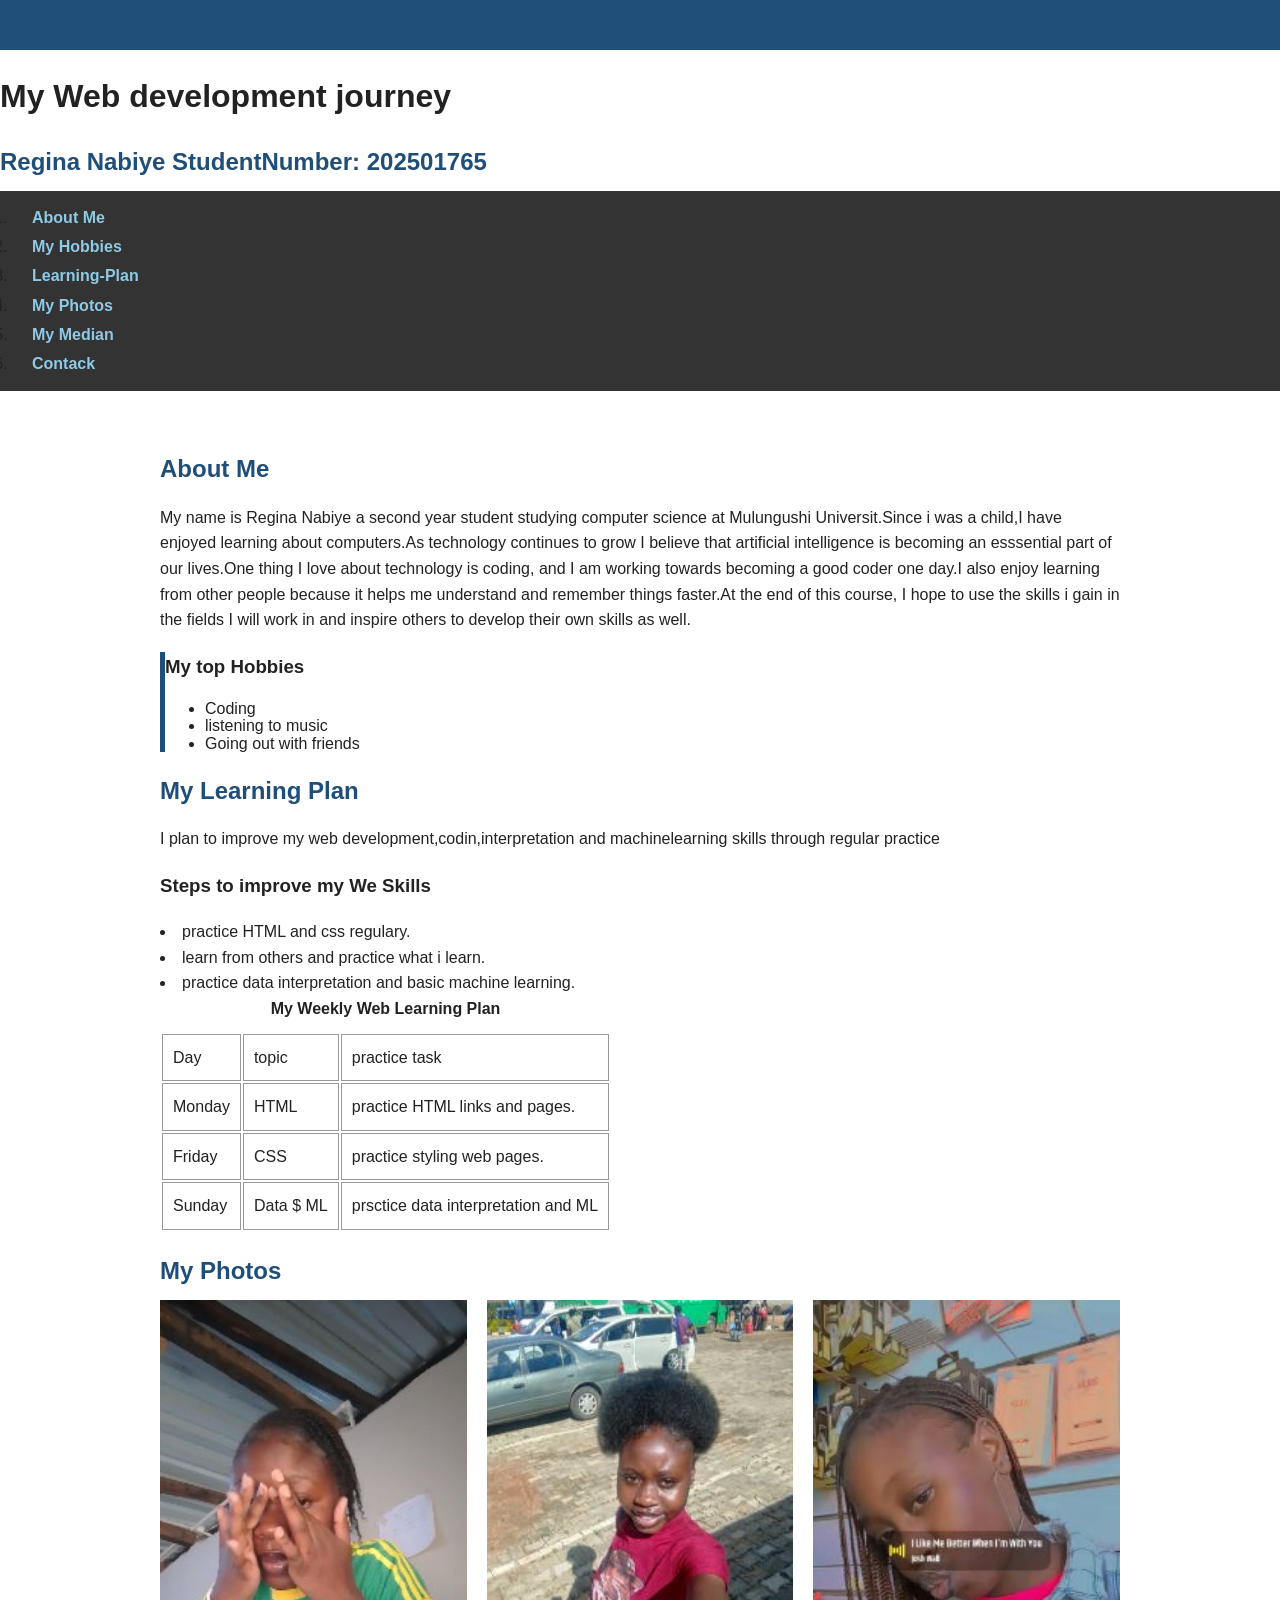
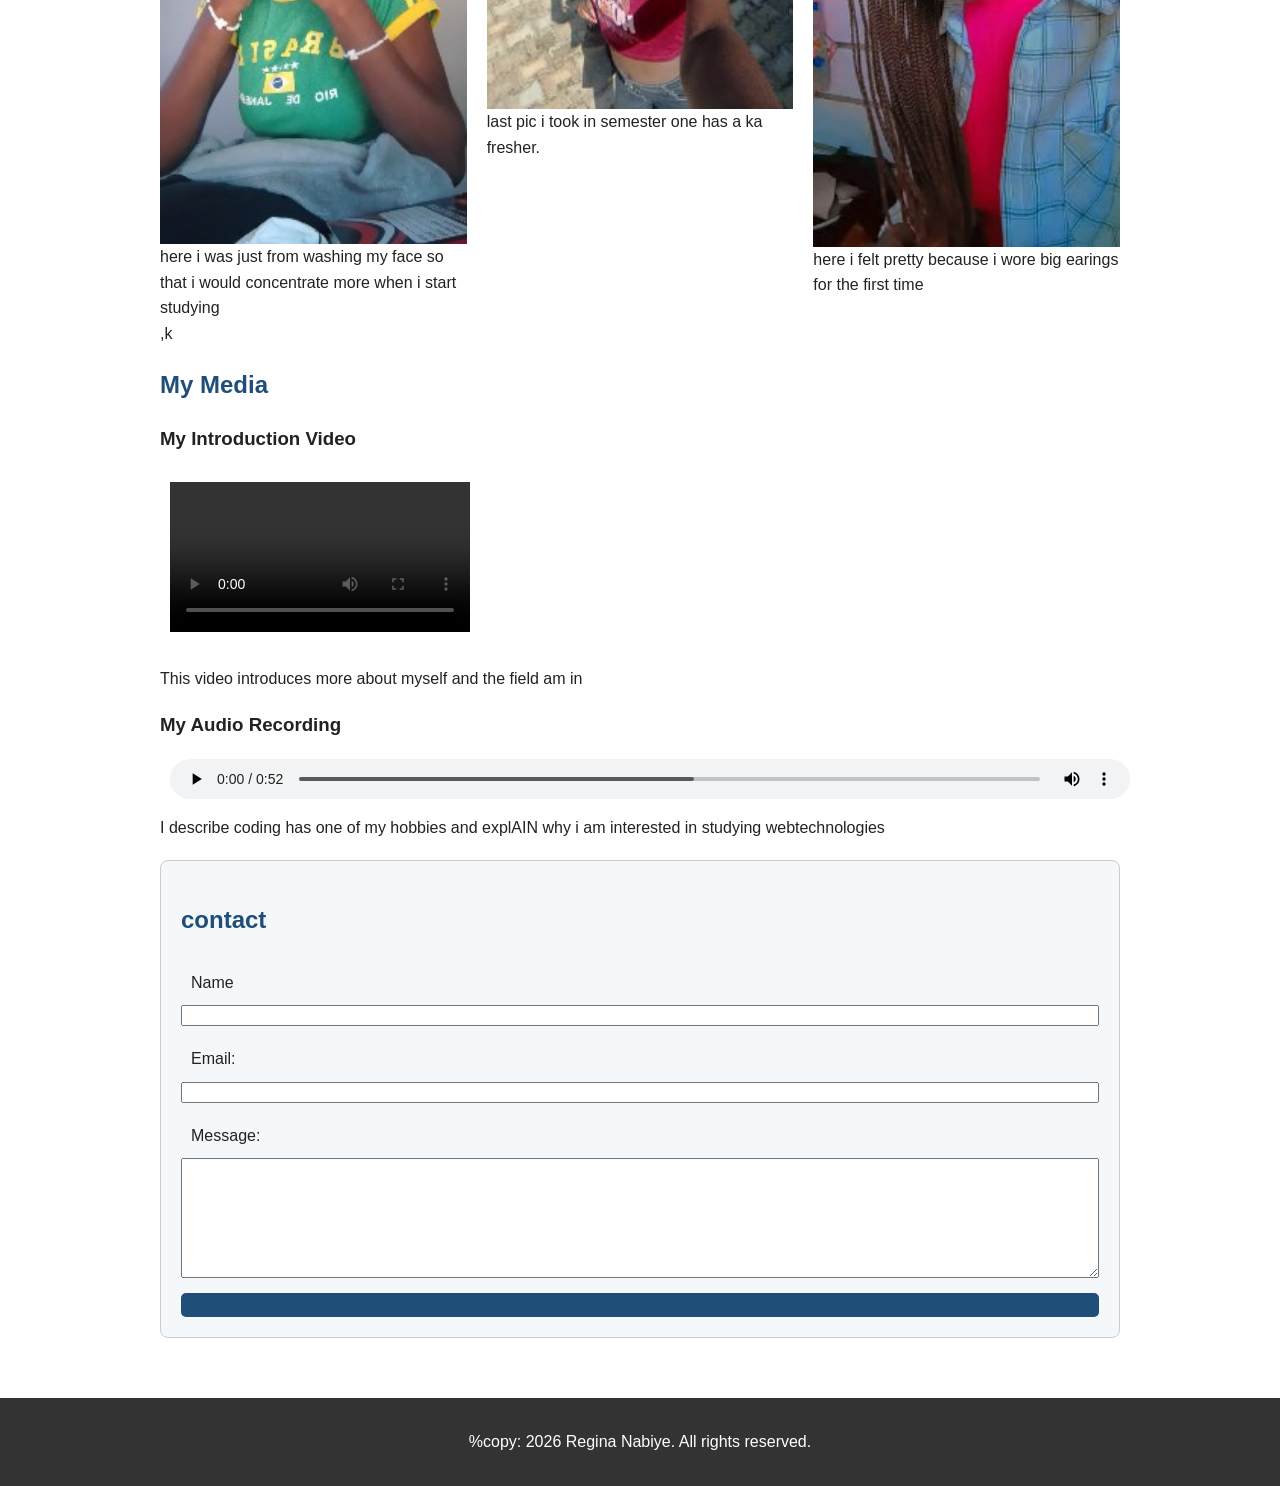
==== index.html @ 2ea80d38 "initial commit" ====
<!DOCTYPE html>
<html lang="en">
<head>
    <meta charset=""UTF-8">
    <meta name=""Viewport" content=""width=device-width,initial-scale=1.0">

    <title>my first website page</title>

    <link rel="stylesheet" href="css/styles.css">
</head>
<body>
    <header>
        
    </header>
    <h1>My Web development journey</h1>
    <h2>Regina Nabiye  StudentNumber: 202501765</h2>
    <nav>
        <ul>
        <li><a href="#about">About Me</a></li>
        <li><a href="#hobbies">My Hobbies</a></li>
        <li><a href="#learning-Plan">Learning-Plan</a></li>
        <li><a href="#photos">My Photos</a></li>
        <li><a href="#media">My Median</a></li>
        <li><a href="#contact">Contack</a></li>
        </ul>
    </nav>

    <main>
        <section class="content-section" id="about">
            <h2>About Me</h2>
            <p>
                
                My name is Regina Nabiye a second year student studying computer science at Mulungushi Universit.Since i was a child,I have enjoyed learning about computers.As technology continues to grow
                I believe that artificial intelligence is becoming an esssential part of our lives.One thing I love about technology is coding, and I am working towards becoming  a good coder one day.I also 
                enjoy learning from other people because it helps me understand and remember things faster.At the end of this course, I hope to use the skills i gain in the fields I will work in and inspire 
                others to develop their own  skills as well.
            </p>
        </section>

        <section class="content-section" id="hobbies">
             <h3>My top Hobbies</h3>
             <ul>
               <li>Coding</li>
               <li>listening to music</li>
               <li>Going out with friends</li>
             </ul>
        </section>

        <section class="content-section" id="learning-plan">
            <h2>My Learning Plan</h2>
            <p>
                I plan to improve my web development,codin,interpretation and machinelearning skills through regular practice
            </p>

            <h3>Steps to improve my We Skills</h3>
            <lo>
                <li>practice HTML and css regulary.</li>
                <li>learn from others and practice what i learn.</li>
                <li>practice data interpretation and basic machine learning.</li>
            </lo>

            <table>
                <caption>My Weekly Web Learning Plan</caption>
                <tr>
                    <td>Day</th>
                    <td>topic</th>
                    <td>practice task</th>
                </tr>

                <tr>
                    <td>Monday</th>
                    <td>HTML</th>
                    <td>practice HTML links and pages.</th>
                </tr>

                <tr>
                    <td>Friday</td>
                    <td>CSS</td>
                    <td>practice styling web pages.</td>
                </tr>

                <tr>
                    <td>Sunday</td>
                    <td>Data $ ML</td>
                    <td>prsctice data interpretation and ML</td>
                </tr>
            </table>
        </section>

        <section class="content-section" id="photos">
            <h2>My Photos</h2>

            <div class="photo-gallery">
                <figure>
                    <img src="images/pic1.jpg" 
                    alt="reparing>" 
                  
                    <figcaption>
                        here i was just from washing  my face so that i would concentrate more when i start studying
                    </figcaption>
                </figure>

                <figure>
                    <img src="images/pic2.jpg" 
                    alt="reparing>" 
                    <figcaption>
                        last pic i took in semester one has a ka fresher.
                    </figcaption>
                </figure>

                <figure>
                    <img src="images/pic3.jpg" 
                    alt="reparing>" 
                    <figcaption>
                       here i felt pretty because i wore big earings for the first time
                    </figcaption>
                </figure>
            </div>
            </h2>,k
        </section>

        <section class="contect-section" id="media">
            <h2>My Media</h2>

            <h3>My Introduction Video</h3>
            <video controls>
                <source src="videos/video.mp4" 
                type="video/mp4">
                your browser does not support the video element.
            </video>

            <p>This video introduces more about myself and the field am in</p>

            <h3>My Audio Recording</h3>
            <audio controls style="display:block; width:100%; height: 40px;">
               <source src="videos/audio.mp3" 
               >
            </audio>

            <p>I describe coding has one of my hobbies and explAIN why i am interested in studying webtechnologies</p>
        </section>

        <section class="contact-section" id="contact">
            <h2>contact</h2>
             
            <form action="#" method="post">
                <label for="name">Name</label>
                
                <input type="text" 
                id="name" 
                name="name"
                required>
                
                <label for="email">Email:</label>

                <input type="email" 
                id="email" 
                name="email" 
                required>

                <label for="message">Message:</label>

                <textarea id="message" 
                name="message" 
                required>
                </textarea>
                 <button type="submit"></button>
                </form>
        </section>
    </main>

    <footer>
        <p>
            %copy: 2026 Regina Nabiye. All rights reserved.
        </p>
    </footer>
</body>
</html>
---- css/styles.css ----
*{
    box-sizing: border-box;
}
body{
    font-family: Arial, sans-serif;
    line-height:1.6;
    margin: 0;
    padding: 0;
    background-color: #ffffff;
    color: #222222;
}
header{
    background-color: #1f4e79;
    color: whilte;
    text-align: centre;
    padding: 25px;
    margin-bottom: 10px;
}

h1 {
    font-size: 32px;
    margin-bottom: 0;
}

h2 {
    color: #1f4e79;
    margin-bottom: 10px;
}

nav {
     background-color: #333333;
     padding: 12px;
     text-align: left;
    
}

nav ul{
    list-style-type: name;
    margin: 0;
    padding: 0;

}
nav a{
    color: #8ecae6;
    text-decoration: none;
    padding: 6px 10px;
    font-weight: bold;
}

nav li {
    display: white;
    text-decoration: none;
    padding: 6px 10px;
}
nav a:hover,
nav a:focus{
    text-decoration: underline;
    background-color: #3f;;
}

main{
    max-width: 1000px;
    margin: 20px auto;
    padding: 20px;
}

.contact-section{
    background-color: #f4f8fb;
    padding: 20px;
    margin: 20px 0;
    border:1px solid #cccccc;
    border-radius: 8px;
}

#hobbies {
    border-left: 5px solid #1f4e79;
}

ol,
ul {
    line-height: 1.08;
}
.photo-gallery{
    display: flex;
    flex-wrap: wrap;
    gap: 20px;
}
.photo-gallery figure{
    margin: 0;
    flex: 1 1 30%;
    min-width: 0;
}

.photo-gallry figcaption{
    text-align: center;
    margin-top: 8px;
}
.photo-gallery img {
    width: 100%;
    max-width: 100%;
    height: auto;
    display: block;
}

video,
audio {
    max-width: 100%;
    height: auto;
    margin: 10px;
}

tables {
    width: 100%;
    border-collapse: collapse;
    margin-top: 15px;
}

th,
td {
    border: 1px solid #999999;
    padding: 10px;
    text-align:left;
}

th{
    background-color: #1f4e79;
    color: white;
}

caption {
    font-weight: bold;
    margin-bottom: 10px;
}

form{
    display: flex;
    flex-direction: column;
}

label {
    margin-top: 10px;
    padding: 10px;
    border-radius: 4px;
    font-size;
}

textarea {
    min-height: 120px;
    resize: vertical;
}

button {
    background-color: #1f4e79;
    color: white;
    padding: 12px 20px;
    margin-top: 15px;
    border: none;
    border-radius: 5px;
    cursor: pointer;
    font-size: 16px;
}

button:hover {
    background-color: #163a5a; 
}

footer{
    background-color: #333333;
    color: white;
    text-align: center;
    padding: 15px;
    margin-top: 20px;
}

@media (max-width: 600px){
    main{
        padding: 10px;
        margin: 10px auto;
    }
    header {
        padding: 20px 10px;

    }
    h1 {
        font-size: 26px;
    }
    navli {
        display: block;
        margin: 8px 0;
    }
    .content-section{
        padding:15px;
        margin: 15px 0;
    }
    th,td{
        padding: 7px;
        font-size: 14px;
    }
}
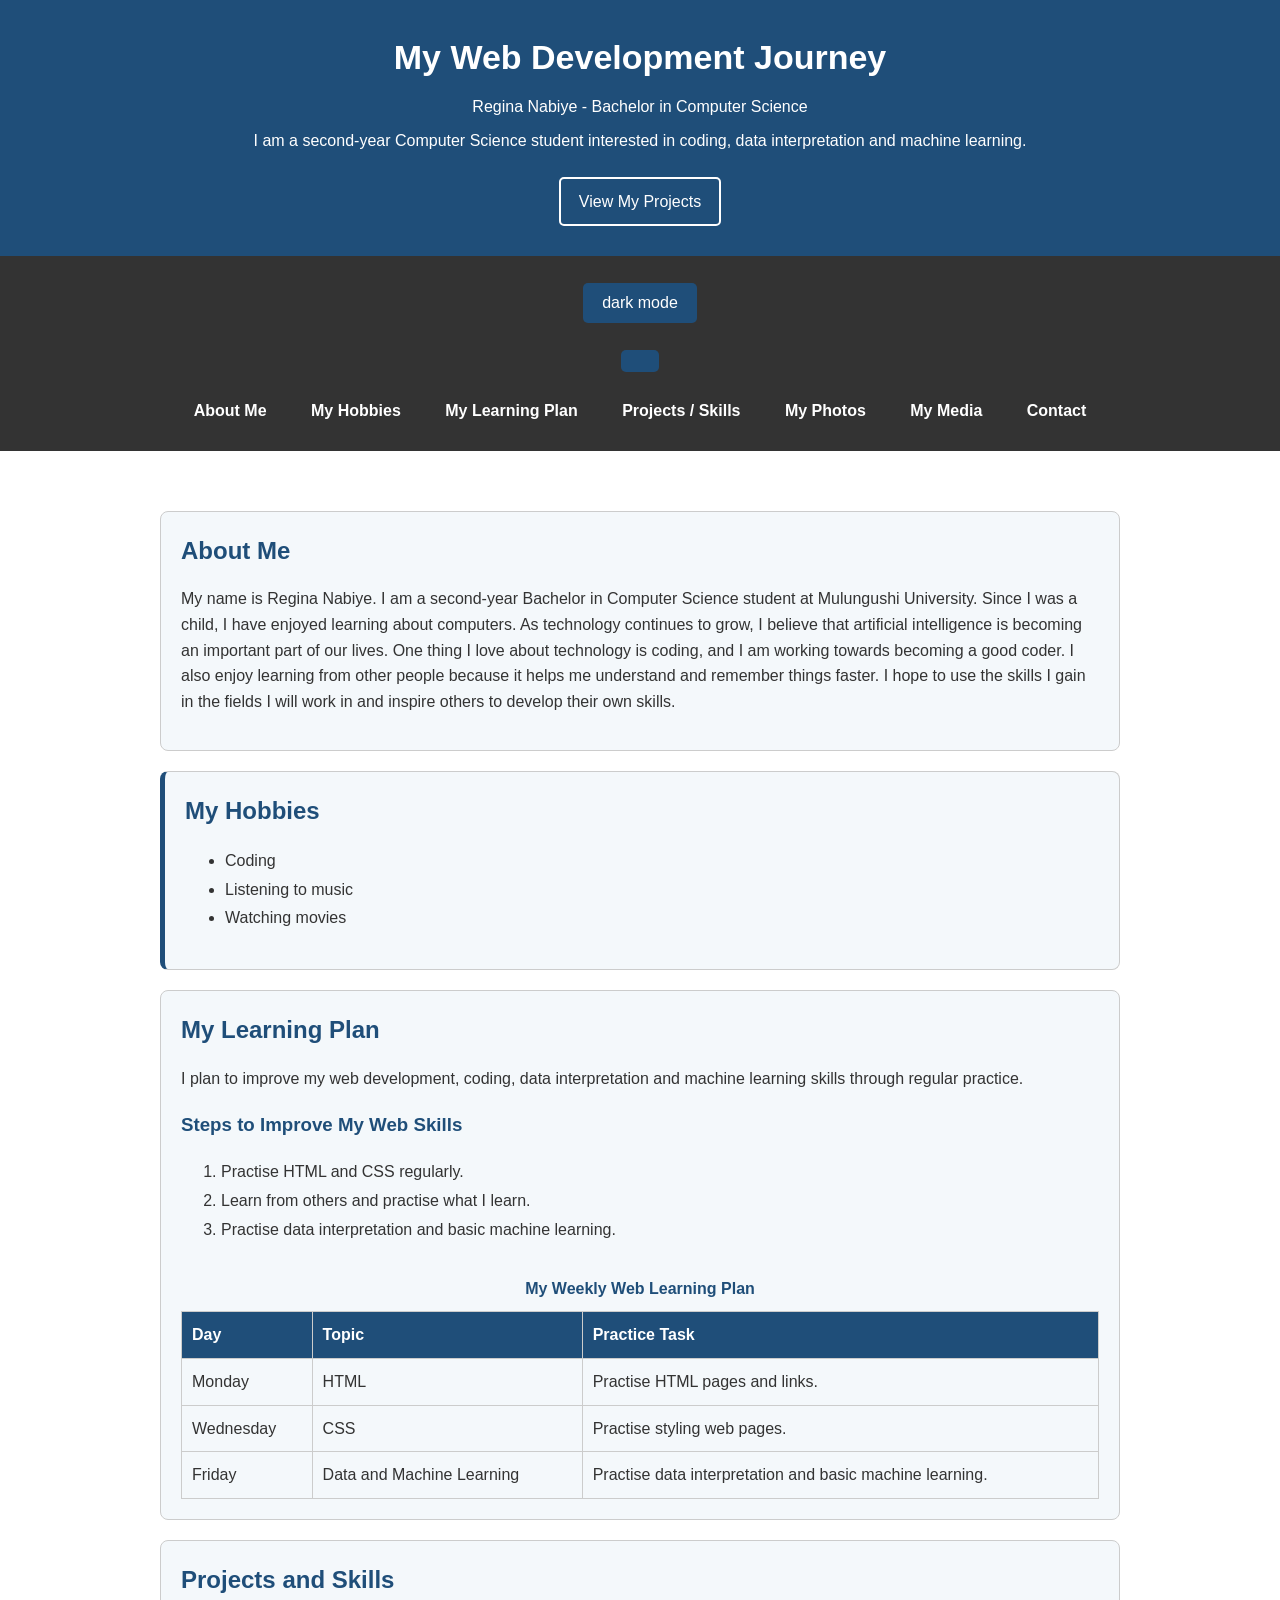
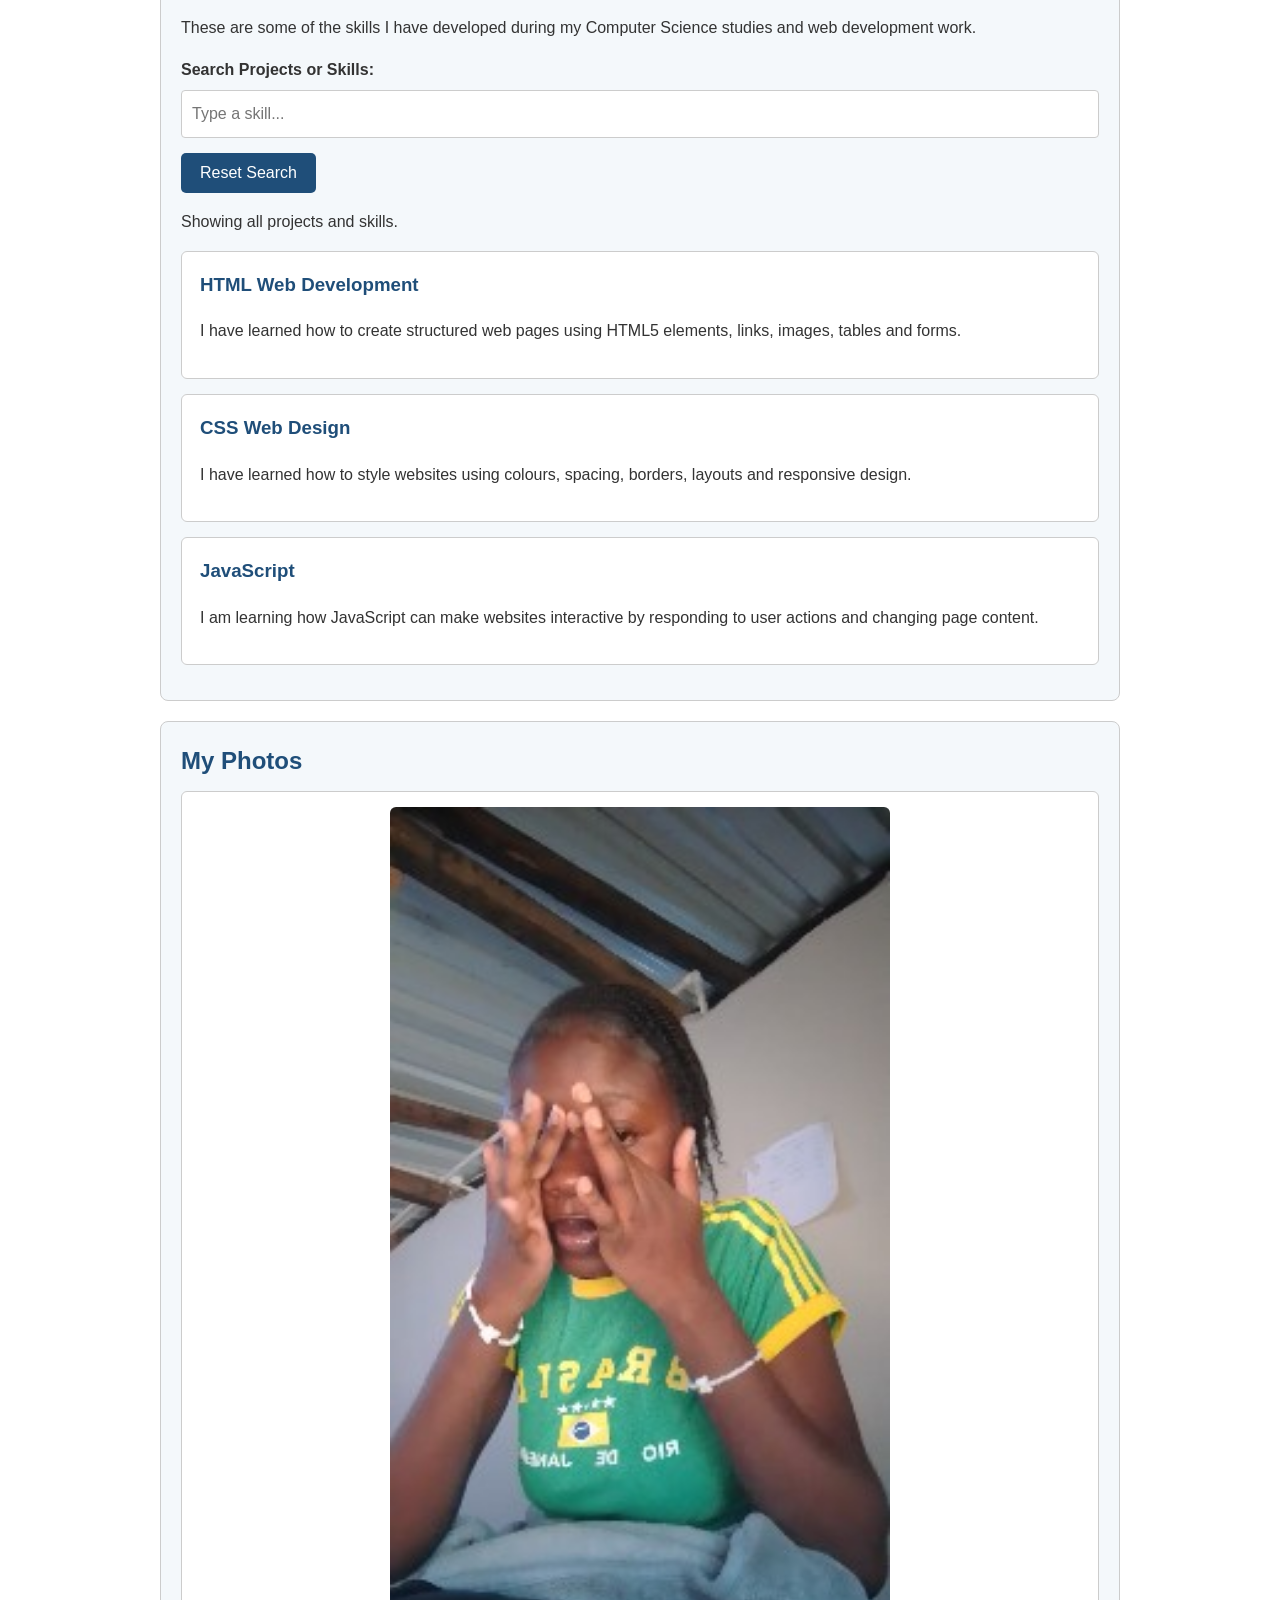
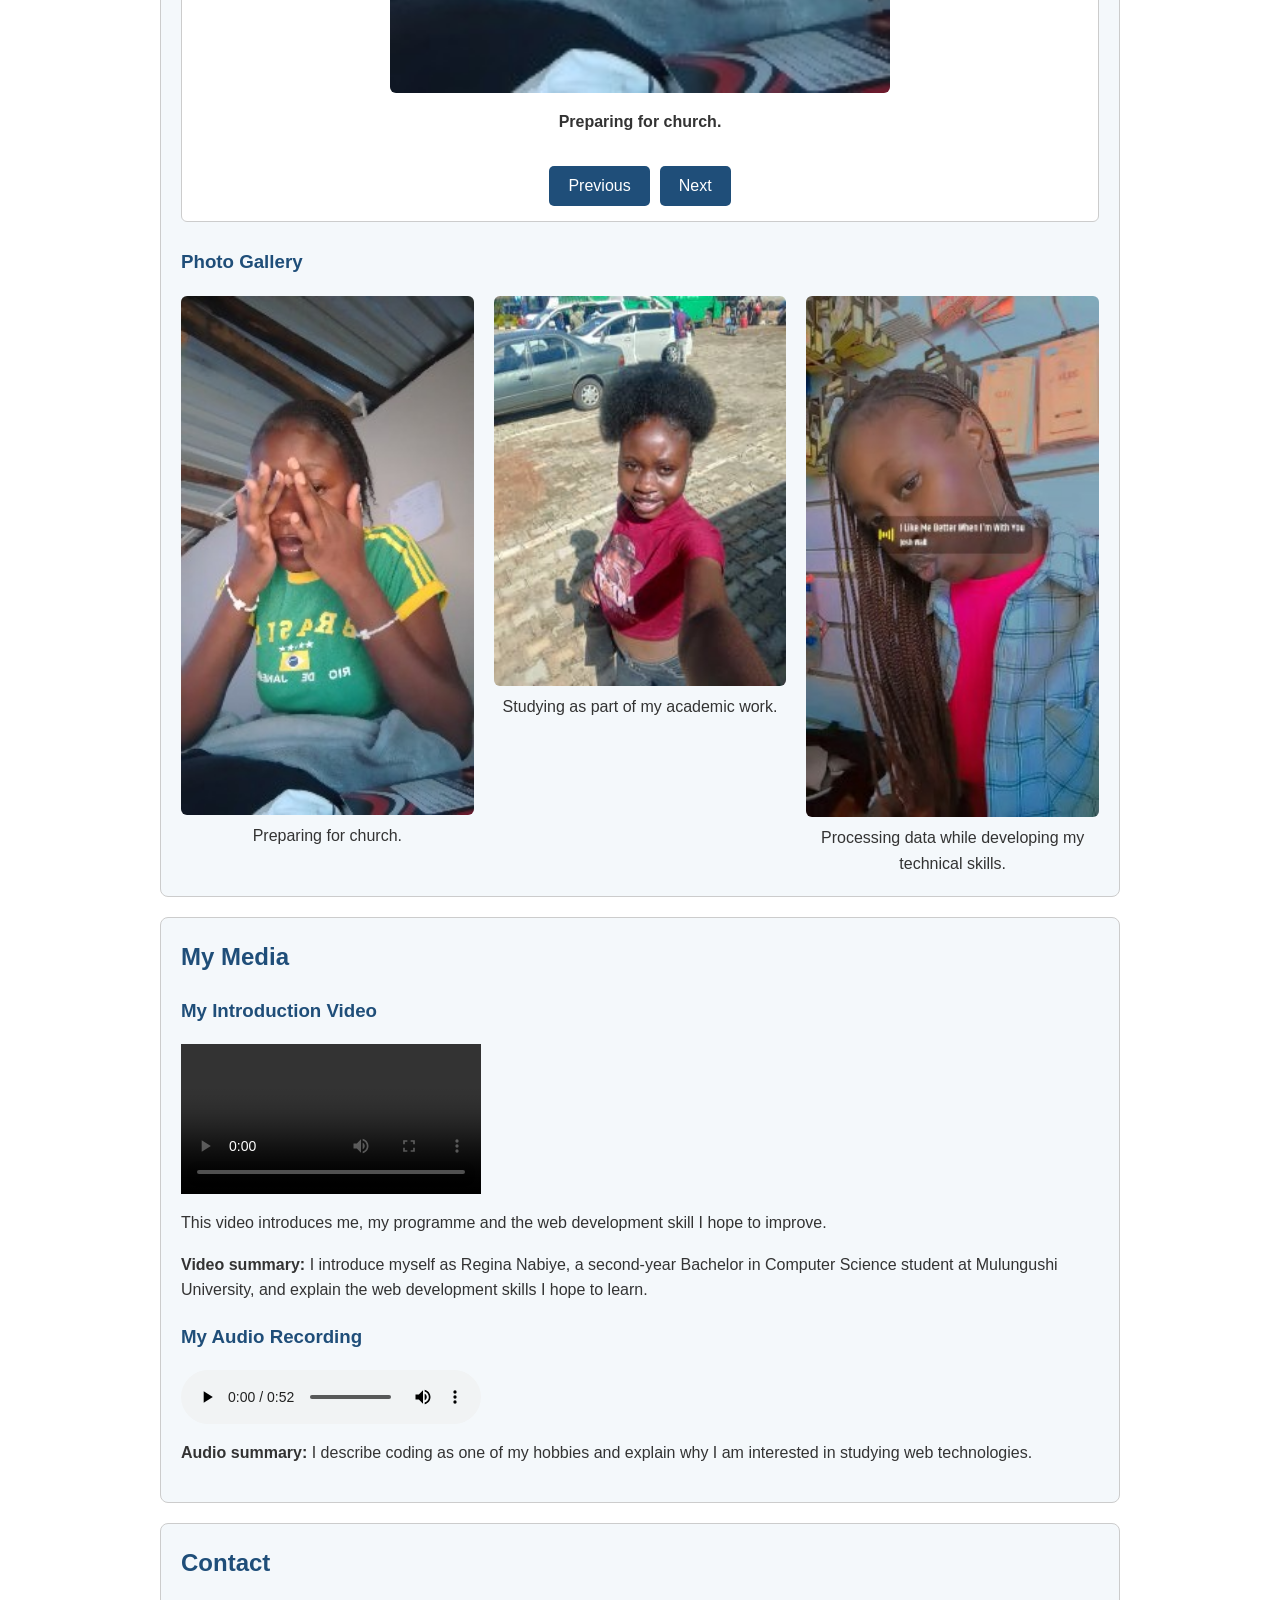
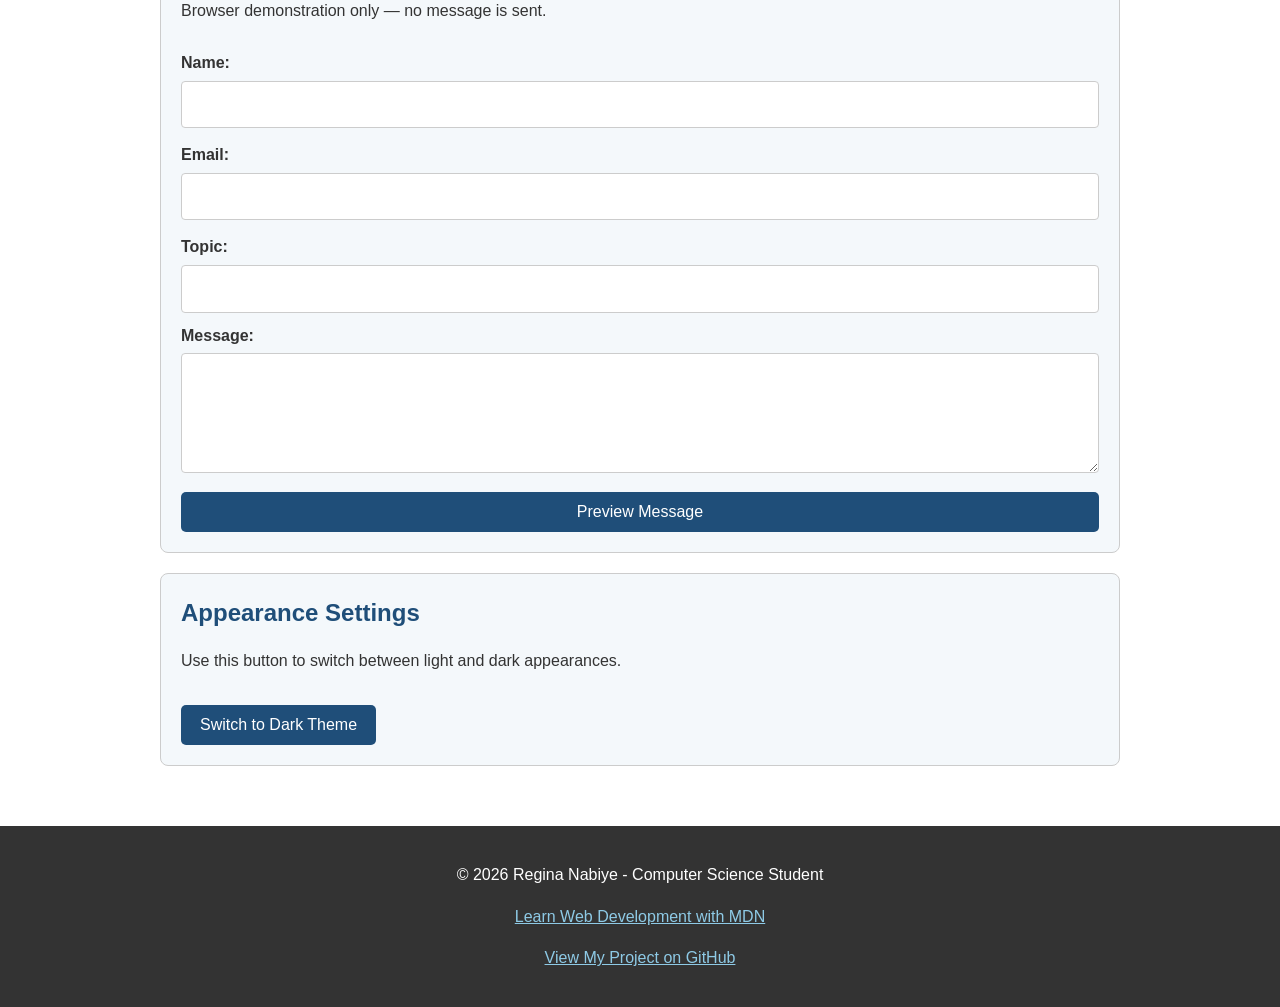
==== commit e8d4a832: "my second changes" ====
--- a/index.html
+++ b/index.html
@@ -1,178 +1,215 @@
 <!DOCTYPE html>
 <html lang="en">
 <head>
-    <meta charset=""UTF-8">
-    <meta name=""Viewport" content=""width=device-width,initial-scale=1.0">
-
-    <title>my first website page</title>
-
+    <meta charset="UTF-8">
+    <meta name="viewport" content="width=device-width, initial-scale=1.0">
+    <meta name="description" content="Regina Nabiye's Computer Science and web development portfolio">
+    <title>Regina Nabiye - Web Development Portfolio</title>
     <link rel="stylesheet" href="css/styles.css">
+    <script src="js/script.js" defer></script>
 </head>
 <body>
-    <header>
+    <header id="home">
+        <h1>My Web Development Journey</h1>
+        <p>Regina Nabiye - Bachelor in Computer Science</p>
+        <p>I am a second-year Computer Science student interested in coding, data interpretation and machine learning.</p>
+        <a href="#projects" class="intro-button">View My Projects</a>
+    </header>
+
+    <nav aria-label="Main navigation">
+        <button id="menu-toggle" type="button"
+                aria-expanded="false" aria-controls="nav-links">
+            Open Menu
+        </button>
+        <button id="theme-toggle"
+        type="button" aria-pressed="false">
+        dark mode
+        </button>
+        <nav>
+            <button id=""menu-toggle" type="button" aria-expanded="false"
+            Open Menu
+        </button>
+        <ul id="nav-links"> 
+            <!-- keep your existing navigation links here -->
+        </ul>
+        </nav>
         
-    </header>
-    <h1>My Web development journey</h1>
-    <h2>Regina Nabiye  StudentNumber: 202501765</h2>
-    <nav>
-        <ul>
-        <li><a href="#about">About Me</a></li>
-        <li><a href="#hobbies">My Hobbies</a></li>
-        <li><a href="#learning-Plan">Learning-Plan</a></li>
-        <li><a href="#photos">My Photos</a></li>
-        <li><a href="#media">My Median</a></li>
-        <li><a href="#contact">Contack</a></li>
+        <ul id="nav-links">
+            <li><a href="#about">About Me</a></li>
+            <li><a href="#hobbies">My Hobbies</a></li>
+            <li><a href="#learning-plan">My Learning Plan</a></li>
+            <li><a href="#projects">Projects / Skills</a></li>
+            <li><a href="#photos">My Photos</a></li>
+            <li><a href="#media">My Media</a></li>
+            <li><a href="#contact">Contact</a></li>
         </ul>
     </nav>
 
     <main>
         <section class="content-section" id="about">
             <h2>About Me</h2>
-            <p>
-                
-                My name is Regina Nabiye a second year student studying computer science at Mulungushi Universit.Since i was a child,I have enjoyed learning about computers.As technology continues to grow
-                I believe that artificial intelligence is becoming an esssential part of our lives.One thing I love about technology is coding, and I am working towards becoming  a good coder one day.I also 
-                enjoy learning from other people because it helps me understand and remember things faster.At the end of this course, I hope to use the skills i gain in the fields I will work in and inspire 
-                others to develop their own  skills as well.
-            </p>
+            <p>My name is Regina Nabiye. I am a second-year Bachelor in Computer Science student at Mulungushi University. Since I was a child, I have enjoyed learning about computers. As technology continues to grow, I believe that artificial intelligence is becoming an important part of our lives. One thing I love about technology is coding, and I am working towards becoming a good coder. I also enjoy learning from other people because it helps me understand and remember things faster. I hope to use the skills I gain in the fields I will work in and inspire others to develop their own skills.</p>
         </section>
 
         <section class="content-section" id="hobbies">
-             <h3>My top Hobbies</h3>
-             <ul>
-               <li>Coding</li>
-               <li>listening to music</li>
-               <li>Going out with friends</li>
-             </ul>
+            <h2>My Hobbies</h2>
+            <ul>
+                <li>Coding</li>
+                <li>Listening to music</li>
+                <li>Watching movies</li>
+            </ul>
         </section>
 
         <section class="content-section" id="learning-plan">
             <h2>My Learning Plan</h2>
-            <p>
-                I plan to improve my web development,codin,interpretation and machinelearning skills through regular practice
-            </p>
-
-            <h3>Steps to improve my We Skills</h3>
-            <lo>
-                <li>practice HTML and css regulary.</li>
-                <li>learn from others and practice what i learn.</li>
-                <li>practice data interpretation and basic machine learning.</li>
-            </lo>
-
-            <table>
-                <caption>My Weekly Web Learning Plan</caption>
-                <tr>
-                    <td>Day</th>
-                    <td>topic</th>
-                    <td>practice task</th>
-                </tr>
-
-                <tr>
-                    <td>Monday</th>
-                    <td>HTML</th>
-                    <td>practice HTML links and pages.</th>
-                </tr>
-
-                <tr>
-                    <td>Friday</td>
-                    <td>CSS</td>
-                    <td>practice styling web pages.</td>
-                </tr>
-
-                <tr>
-                    <td>Sunday</td>
-                    <td>Data $ ML</td>
-                    <td>prsctice data interpretation and ML</td>
-                </tr>
-            </table>
+            <p>I plan to improve my web development, coding, data interpretation and machine learning skills through regular practice.</p>
+            <h3>Steps to Improve My Web Skills</h3>
+            <ol>
+                <li>Practise HTML and CSS regularly.</li>
+                <li>Learn from others and practise what I learn.</li>
+                <li>Practise data interpretation and basic machine learning.</li>
+            </ol>
+
+            <div class="table-wrapper">
+                <table>
+                    <caption>My Weekly Web Learning Plan</caption>
+                    <thead>
+                        <tr>
+                            <th scope="col">Day</th>
+                            <th scope="col">Topic</th>
+                            <th scope="col">Practice Task</th>
+                        </tr>
+                    </thead>
+                    <tbody>
+                        <tr>
+                            <td>Monday</td>
+                            <td>HTML</td>
+                            <td>Practise HTML pages and links.</td>
+                        </tr>
+                        <tr>
+                            <td>Wednesday</td>
+                            <td>CSS</td>
+                            <td>Practise styling web pages.</td>
+                        </tr>
+                        <tr>
+                            <td>Friday</td>
+                            <td>Data and Machine Learning</td>
+                            <td>Practise data interpretation and basic machine learning.</td>
+                        </tr>
+                    </tbody>
+                </table>
+            </div>
+        </section>
+
+        <section class="content-section" id="projects">
+            <h2>Projects and Skills</h2>
+            <p>These are some of the skills I have developed during my Computer Science studies and web development work.</p>
+
+            <label for="project-search">Search Projects or Skills:</label>
+            <input type="search" id="project-search" placeholder="Type a skill...">
+            <button type="button" id="reset-search">Reset Search</button>
+            <p id="search-message" aria-live="polite">Showing all projects and skills.</p>
+
+            <div id="project-list">
+                <article class="project-card">
+                    <h3>HTML Web Development</h3>
+                    <p>I have learned how to create structured web pages using HTML5 elements, links, images, tables and forms.</p>
+                </article>
+                <article class="project-card">
+                    <h3>CSS Web Design</h3>
+                    <p>I have learned how to style websites using colours, spacing, borders, layouts and responsive design.</p>
+                </article>
+                <article class="project-card">
+                    <h3>JavaScript</h3>
+                    <p>I am learning how JavaScript can make websites interactive by responding to user actions and changing page content.</p>
+                </article>
+            </div>
         </section>
 
         <section class="content-section" id="photos">
             <h2>My Photos</h2>
-
+            <div class="gallery-viewer">
+                <img id="gallery-image" src="images/pic1.jpg"
+                     alt="Regina preparing for church">
+                <p id="gallery-caption" aria-live="polite">Preparing for church.</p>
+                <div class="gallery-controls">
+                    <button type="button" id="previous-photo">Previous</button>
+                    <button type="button" id="next-photo">Next</button>
+                </div>
+            </div>
+
+            <h3>Photo Gallery</h3>
             <div class="photo-gallery">
                 <figure>
-                    <img src="images/pic1.jpg" 
-                    alt="reparing>" 
-                  
-                    <figcaption>
-                        here i was just from washing  my face so that i would concentrate more when i start studying
-                    </figcaption>
+                    <img src="images/pic1.jpg" alt="Regina preparing for church" loading="lazy">
+                    <figcaption>Preparing for church.</figcaption>
                 </figure>
-
                 <figure>
-                    <img src="images/pic2.jpg" 
-                    alt="reparing>" 
-                    <figcaption>
-                        last pic i took in semester one has a ka fresher.
-                    </figcaption>
+                    <img src="images/pic2.jpg" alt="Regina studying" loading="lazy">
+                    <figcaption>Studying as part of my academic work.</figcaption>
                 </figure>
-
                 <figure>
-                    <img src="images/pic3.jpg" 
-                    alt="reparing>" 
-                    <figcaption>
-                       here i felt pretty because i wore big earings for the first time
-                    </figcaption>
+                    <img src="images/pic3.jpg" alt="Regina processing data" loading="lazy">
+                    <figcaption>Processing data while developing my technical skills.</figcaption>
                 </figure>
             </div>
-            </h2>,k
-        </section>
-
-        <section class="contect-section" id="media">
+        </section>
+
+        <section class="content-section" id="media">
             <h2>My Media</h2>
-
             <h3>My Introduction Video</h3>
-            <video controls>
-                <source src="videos/video.mp4" 
-                type="video/mp4">
-                your browser does not support the video element.
+            <video controls preload="metadata">
+                <source src="videos/video.mp4" type="video/mp4">
+                Your browser does not support the video element.
             </video>
-
-            <p>This video introduces more about myself and the field am in</p>
+            <p>This video introduces me, my programme and the web development skill I hope to improve.</p>
+            <p><strong>Video summary:</strong> I introduce myself as Regina Nabiye, a second-year Bachelor in Computer Science student at Mulungushi University, and explain the web development skills I hope to learn.</p>
 
             <h3>My Audio Recording</h3>
-            <audio controls style="display:block; width:100%; height: 40px;">
-               <source src="videos/audio.mp3" 
-               >
+            <audio controls preload="metadata">
+                <source src="videos/audio.mp3" control=width "200" height"200">
+                Your browser does not support the audio element.
             </audio>
-
-            <p>I describe coding has one of my hobbies and explAIN why i am interested in studying webtechnologies</p>
-        </section>
-
-        <section class="contact-section" id="contact">
-            <h2>contact</h2>
-             
-            <form action="#" method="post">
-                <label for="name">Name</label>
-                
-                <input type="text" 
-                id="name" 
-                name="name"
-                required>
-                
+            <p><strong>Audio summary:</strong> I describe coding as one of my hobbies and explain why I am interested in studying web technologies.</p>
+        </section>
+
+        <section class="content-section" id="contact">
+            <h2>Contact</h2>
+            <p>Browser demonstration only — no message is sent.</p>
+
+            <form id="contact-form" action="#" method="post" novalidate>
+                <label for="name">Name:</label>
+                <input type="text" id="name" name="name" autocomplete="name" required>
+                <small class="field-error" id="name-error"></small>
+
                 <label for="email">Email:</label>
-
-                <input type="email" 
-                id="email" 
-                name="email" 
-                required>
+                <input type="email" id="email" name="email" autocomplete="email" required>
+                <small class="field-error" id="email-error"></small>
+
+                <label for="topic">Topic:</label>
+                <input type="text" id="topic" name="topic">
 
                 <label for="message">Message:</label>
-
-                <textarea id="message" 
-                name="message" 
-                required>
-                </textarea>
-                 <button type="submit"></button>
-                </form>
+                <textarea id="message" name="message" required></textarea>
+                <small class="field-error" id="message-error"></small>
+
+                <button type="submit">Preview Message</button>
+            </form>
+            <div id="form-preview" class="form-preview" aria-live="polite"></div>
+        </section>
+
+        <section class="content-section" id="appearance">
+            <h2>Appearance Settings</h2>
+            <p>Use this button to switch between light and dark appearances.</p>
+            <button type="button" id="theme-toggle" aria-pressed="false">Switch to Dark Theme</button>
         </section>
     </main>
 
     <footer>
-        <p>
-            %copy: 2026 Regina Nabiye. All rights reserved.
-        </p>
+        <p>&copy; 2026 Regina Nabiye - Computer Science Student</p>
+        <p><a href="https://developer.mozilla.org/en-US/docs/Learn_web_development" target="_blank" rel="noopener noreferrer">Learn Web Development with MDN</a></p>
+        <!-- Replace YOUR-USERNAME and YOUR-REPOSITORY with your actual GitHub details. -->
+        <p><a href="https://github.com/YOUR-USERNAME/YOUR-REPOSITORY" target="_blank" rel="noopener noreferrer">View My Project on GitHub</a></p>
     </footer>
 </body>
 </html>
--- a/css/styles.css
+++ b/css/styles.css
@@ -1,147 +1,283 @@
-*{
+/* ICT251 ACTIVITY 3 - PORTFOLIO STYLES */
+
+* {
     box-sizing: border-box;
 }
-body{
-    font-family: Arial, sans-serif;
-    line-height:1.6;
+
+html {
+    scroll-behavior: smooth;
+    scroll-padding-top: 1rem;
+}
+
+body {
+    --page-bg: #ffffff;
+    --text-color: #333333;
+    --section-bg: #f4f8fb;
+    --card-bg: #ffffff;
+    --border-color: #cccccc;
+    --primary: #1f4e79;
+    --primary-hover: #163a5a;
+    --nav-bg: #333333;
+    --nav-text: #ffffff;
+    --link-color: #1f4e79;
+    --focus-color: #8ecae6;
+
     margin: 0;
     padding: 0;
-    background-color: #ffffff;
-    color: #222222;
-}
-header{
-    background-color: #1f4e79;
-    color: whilte;
-    text-align: centre;
-    padding: 25px;
-    margin-bottom: 10px;
-}
-
-h1 {
-    font-size: 32px;
-    margin-bottom: 0;
-}
-
-h2 {
-    color: #1f4e79;
-    margin-bottom: 10px;
+    font-family: Arial, sans-serif;
+    line-height: 1.6;
+    background: var(--page-bg);
+    color: var(--text-color);
+}
+
+body.dark-theme {
+    --page-bg: #171b22;
+    --text-color: #f1f3f5;
+    --section-bg: #242b35;
+    --card-bg: #1c222b;
+    --border-color: #566170;
+    --primary: #8ecae6;
+    --primary-hover: #b5e5f6;
+    --nav-bg: #101419;
+    --nav-text: #ffffff;
+    --link-color: #a9ddf4;
+    --focus-color: #ffda79;
+}
+
+header {
+    background: var(--primary);
+    color: #ffffff;
+    text-align: center;
+    padding: 30px 20px;
+}
+
+body.dark-theme header {
+    color: #171b22;
+}
+
+header h1 {
+    font-size: 34px;
+    margin: 0 0 10px;
+}
+
+header p {
+    margin: 8px 0;
+}
+
+.intro-button {
+    display: inline-block;
+    background: transparent;
+    color: inherit;
+    text-decoration: none;
+    border: 2px solid currentColor;
+    padding: 10px 18px;
+    margin-top: 15px;
+    border-radius: 5px;
+}
+
+.intro-button:hover,
+.intro-button:focus {
+    background: rgba(0, 0, 0, 0.15);
 }
 
 nav {
-     background-color: #333333;
-     padding: 12px;
-     text-align: left;
-    
-}
-
-nav ul{
-    list-style-type: name;
+    background: var(--nav-bg);
+    padding: 12px;
+    text-align: center;
+}
+
+#menu-toggle {
+    display: none;
+    margin: 0 auto;
+}
+
+nav ul {
+    list-style: none;
     margin: 0;
     padding: 0;
-
-}
-nav a{
-    color: #8ecae6;
+}
+
+nav li {
+    display: inline-block;
+    margin: 5px 8px;
+}
+
+nav a {
+    color: var(--nav-text);
     text-decoration: none;
-    padding: 6px 10px;
     font-weight: bold;
-}
-
-nav li {
-    display: white;
-    text-decoration: none;
-    padding: 6px 10px;
-}
+    padding: 8px 12px;
+    display: inline-block;
+}
+
 nav a:hover,
-nav a:focus{
+nav a:focus {
+    color: var(--focus-color);
     text-decoration: underline;
-    background-color: #3f;;
-}
-
-main{
+}
+
+main {
     max-width: 1000px;
     margin: 20px auto;
     padding: 20px;
 }
 
-.contact-section{
-    background-color: #f4f8fb;
+.content-section {
+    background: var(--section-bg);
     padding: 20px;
     margin: 20px 0;
-    border:1px solid #cccccc;
+    border: 1px solid var(--border-color);
     border-radius: 8px;
 }
 
+h2,
+h3 {
+    color: var(--primary);
+}
+
+h2 {
+    margin-top: 0;
+    margin-bottom: 10px;
+}
+
 #hobbies {
-    border-left: 5px solid #1f4e79;
+    border-left: 5px solid var(--primary);
 }
 
 ol,
 ul {
-    line-height: 1.08;
-}
-.photo-gallery{
+    line-height: 1.8;
+}
+
+.table-wrapper {
+    max-width: 100%;
+    overflow-x: auto;
+}
+
+table {
+    width: 100%;
+    border-collapse: collapse;
+    margin-top: 15px;
+}
+
+caption {
+    font-weight: bold;
+    color: var(--primary);
+    margin-bottom: 10px;
+}
+
+th,
+td {
+    border: 1px solid var(--border-color);
+    padding: 10px;
+    text-align: left;
+}
+
+th {
+    background: var(--primary);
+    color: #ffffff;
+}
+
+body.dark-theme th {
+    color: #171b22;
+}
+
+.project-card {
+    background: var(--card-bg);
+    border: 1px solid var(--border-color);
+    padding: 18px;
+    margin: 15px 0;
+    border-radius: 6px;
+}
+
+.project-card h3 {
+    margin-top: 0;
+}
+
+#project-search {
+    margin-top: 8px;
+}
+
+.photo-gallery {
     display: flex;
     flex-wrap: wrap;
     gap: 20px;
 }
-.photo-gallery figure{
+
+.photo-gallery figure {
     margin: 0;
     flex: 1 1 30%;
     min-width: 0;
 }
 
-.photo-gallry figcaption{
+.photo-gallery img {
+    width: 100%;
+    height: auto;
+    display: block;
+    border-radius: 6px;
+}
+
+.photo-gallery figcaption {
     text-align: center;
     margin-top: 8px;
 }
-.photo-gallery img {
+
+.gallery-viewer {
+    text-align: center;
+    background: var(--card-bg);
+    border: 1px solid var(--border-color);
+    padding: 15px;
+    margin-bottom: 25px;
+    border-radius: 6px;
+}
+
+.gallery-viewer img {
     width: 100%;
-    max-width: 100%;
+    max-width: 500px;
     height: auto;
     display: block;
+    margin: auto;
+    border-radius: 6px;
+}
+
+#gallery-caption {
+    font-weight: bold;
+}
+
+.gallery-controls {
+    display: flex;
+    justify-content: center;
+    flex-wrap: wrap;
+    gap: 10px;
 }
 
 video,
 audio {
+    display: block;
     max-width: 100%;
-    height: auto;
-    margin: 10px;
-}
-
-tables {
-    width: 100%;
-    border-collapse: collapse;
-    margin-top: 15px;
-}
-
-th,
-td {
-    border: 1px solid #999999;
-    padding: 10px;
-    text-align:left;
-}
-
-th{
-    background-color: #1f4e79;
-    color: white;
-}
-
-caption {
-    font-weight: bold;
-    margin-bottom: 10px;
-}
-
-form{
+    margin: 10px 0;
+}
+
+form {
     display: flex;
     flex-direction: column;
 }
 
 label {
     margin-top: 10px;
+    margin-bottom: 5px;
+    font-weight: bold;
+}
+
+input,
+textarea {
+    width: 100%;
     padding: 10px;
+    border: 1px solid var(--border-color);
     border-radius: 4px;
-    font-size;
+    font: inherit;
+    color: var(--text-color);
+    background: var(--card-bg);
 }
 
 textarea {
@@ -149,51 +285,151 @@
     resize: vertical;
 }
 
+.field-error {
+    display: block;
+    color: #b42318;
+    font-weight: bold;
+    margin-top: 4px;
+}
+
+body.dark-theme .field-error {
+    color: #ffaaa5;
+}
+
 button {
-    background-color: #1f4e79;
-    color: white;
-    padding: 12px 20px;
+    background: var(--primary);
+    color: #ffffff;
+    padding: 10px 18px;
     margin-top: 15px;
-    border: none;
+    border: 1px solid transparent;
     border-radius: 5px;
     cursor: pointer;
     font-size: 16px;
 }
 
+body.dark-theme button {
+    color: #171b22;
+}
+
 button:hover {
-    background-color: #163a5a; 
-}
-
-footer{
-    background-color: #333333;
-    color: white;
-    text-align: center;
+    background: var(--primary-hover);
+    color: #ffffff;
+}
+
+button:focus-visible,
+a:focus-visible,
+input:focus-visible,
+textarea:focus-visible {
+    outline: 3px solid var(--focus-color);
+    outline-offset: 3px;
+}
+
+.form-preview {
+    background: var(--card-bg);
+    border: 1px solid var(--border-color);
     padding: 15px;
     margin-top: 20px;
-}
-
-@media (max-width: 600px){
-    main{
+    overflow-wrap: anywhere;
+}
+
+.form-preview:empty {
+    display: none;
+}
+
+main a {
+    color: var(--link-color);
+}
+
+footer {
+    background: var(--nav-bg);
+    color: #ffffff;
+    text-align: center;
+    padding: 20px;
+    margin-top: 20px;
+}
+
+footer a {
+    color: #8ecae6;
+}
+
+@media (max-width: 600px) {
+    header {
+        padding: 20px 10px;
+    }
+
+    header h1 {
+        font-size: 26px;
+    }
+
+    main {
         padding: 10px;
         margin: 10px auto;
     }
-    header {
-        padding: 20px 10px;
-
-    }
-    h1 {
-        font-size: 26px;
-    }
-    navli {
+
+    #menu-toggle {
         display: block;
-        margin: 8px 0;
-    }
-    .content-section{
-        padding:15px;
+    }
+
+    nav ul {
+        display: none;
+        padding-top: 10px;
+    }
+
+    nav ul.menu-open {
+        display: block;
+    }
+
+    nav li {
+        display: block;
+        margin: 5px 0;
+    }
+
+    nav a {
+        width: 100%;
+    }
+
+    .content-section {
+        padding: 15px;
         margin: 15px 0;
     }
-    th,td{
+
+    .photo-gallery figure {
+        flex: 1 1 100%;
+    }
+
+    th,
+    td {
         padding: 7px;
         font-size: 14px;
     }
+
+    .gallery-controls {
+        flex-direction: column;
+    }
+
+    .gallery-controls button {
+        width: 100%;
+    }
+}
+
+/*Dark Mode*/
+.dark-theme {
+    background-color: #222;
+    color: white;
+}
+.dark-theme a {
+    color: #87cefa;
+}
+/* Mobile Menu*/
+#menu-toggle {
+    display: none;
+}
+@media(max-width: 600px) {
+    #menu-toggle{
+        display: none;
+    
+    }
+}
+#nav-links.menu-open{
+    display: block;
 }
